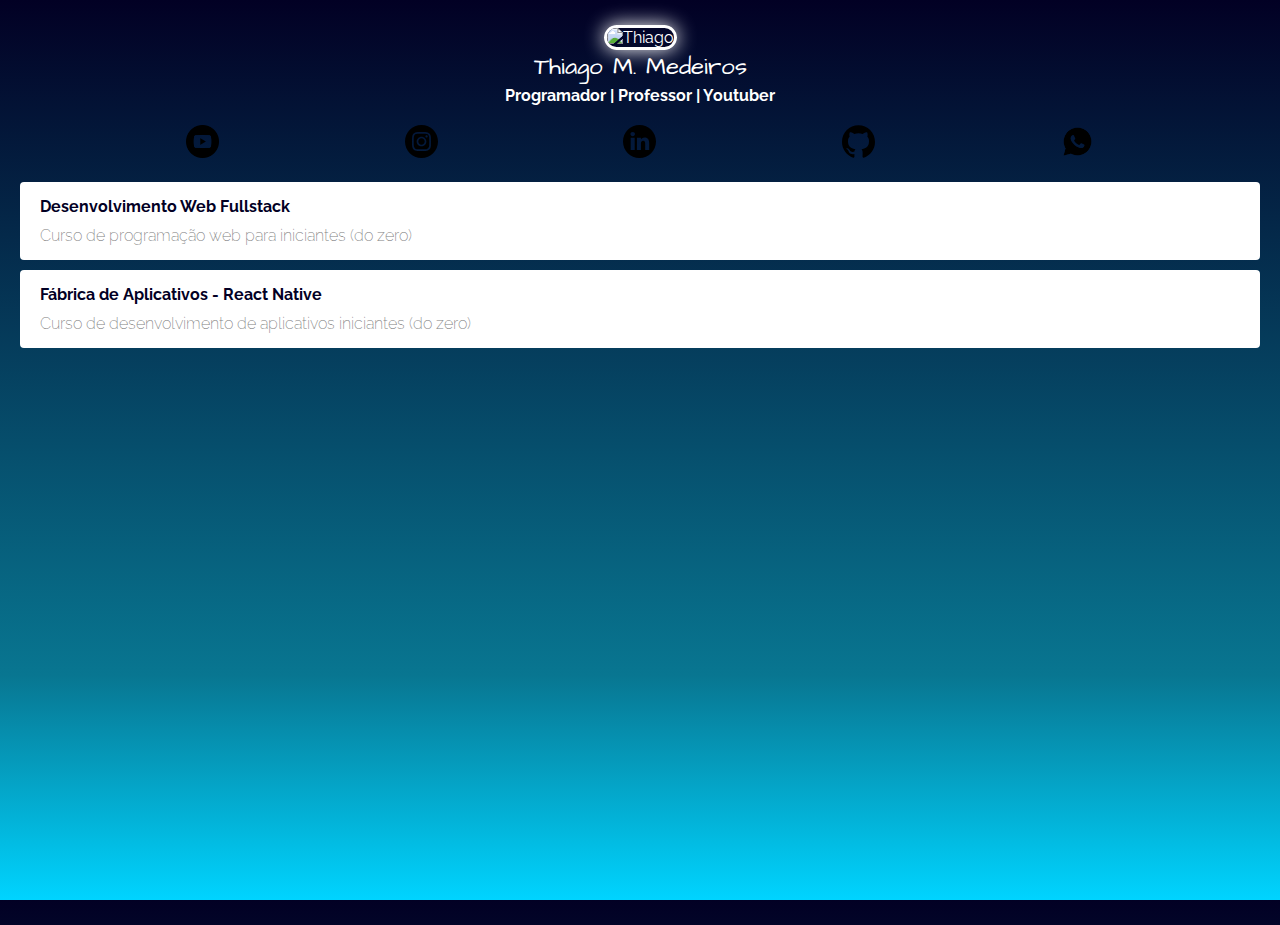
==== index.html @ 0ceddf14 "Aula teste - Linktree" ====
<!DOCTYPE html>
<html lang="en">
<head>
    <meta charset="UTF-8">
    <meta http-equiv="X-UA-Compatible" content="IE=edge">
    <meta name="viewport" content="width=device-width, initial-scale=1.0">
    <title>Linktree</title>
    
    <link rel="preconnect" href="https://fonts.googleapis.com">
    <link rel="preconnect" href="https://fonts.gstatic.com" crossorigin>
    <link href="https://fonts.googleapis.com/css2?family=Raleway&display=swap" rel="stylesheet">

    <link rel="preconnect" href="https://fonts.googleapis.com">
    <link rel="preconnect" href="https://fonts.gstatic.com" crossorigin>
    <link href="https://fonts.googleapis.com/css2?family=Architects+Daughter&display=swap" rel="stylesheet">

    <link rel="stylesheet" href="css/style.css">
</head>
<body>
    
    <div class="profile">
        <img src="img/thiago.jpg" alt="Thiago" class="avatar">
        <h1>Thiago M. Medeiros</h1>
        <h2>Programador | Professor | Youtuber</h2>
    </div>

    <ul class="social">
        <li>
            <a href="" target="_blank">
                <img src="Img/youtube.png" alt="Youtube">
            </a>
        </li>
        <li>
            <a href="" target="_blank">
                <img src="Img/insta.svg" alt="Instagram">
            </a>
        </li>
        <li>
            <a href="" target="_blank">
                <img src="Img/linkedin.svg" alt="linkedin">
            </a>
        </li>
        <li>
            <a href="" target="_blank">
                <img src="Img/github.svg" alt="Github">
            </a>
        </li>
        <li>
            <a href="" target="_blank">
                <img src="Img/whatsapp.png" alt="Whatsapp">
            </a>
        </li>
    
    </ul>

    <ul class="list-links">
        <li>
            <a href="">Desenvolvimento Web Fullstack
                <span>Curso de programação web para iniciantes (do zero)</span>
            </a>
        </li>
        <li>
            <a href="">Fábrica de Aplicativos - React Native
                <span>Curso de desenvolvimento de aplicativos iniciantes (do zero)</span>
            </a>
        </li>
    </ul>

</body>
</html>
---- css/style.css ----
* {
    margin: 0;
    padding: 0;
}

html, body {
    height: 100%;
}

body {
    font-family: 'Raleway', sans-serif;
    background: rgb(2,0,36);
    background: linear-gradient(180deg, rgba(2,0,36,1) 0%, rgba(8,118,145,1) 75%, rgba(0,212,255,1) 100%);
    color: white;
}

.avatar {
    width: 100px;
    border-radius: 50px;
    border: 3px solid white;
    box-shadow: 0 0 20px white;
}

h1 {
    font-family: 'Architects Daughter', cursive;
    font-weight: 100;
    font-size: 24px;
    margin-bottom: 2px;
}

h2 {
    font-size: 16px;
}

.profile {
    text-align: center;
    margin-top: 25px;
}

.social {
    display: flex; /*deixa tudo o que esta dentro da tag pai lado a lado */
    justify-content: space-evenly; /*conteudo ao centro, funciona somente com display flex */
    list-style: none;
    margin: 20px 0;
}

.social img {
width: 33px;
}

.list-links {
    list-style: none;
}

.list-links li {
    margin: 10px 20px;
}

.list-links li a {
    display: block; /*deixa o que tem dentro em blocos*/
    background-color: white;
    padding: 15px 20px;
    border-radius: 4px;
    text-decoration: none;
    color: rgb(2,0,36);
    font-weight: bold;
}

.list-links li a span {
    display: block;
    color: grey;
    margin-top: 10px;
    font-weight: 200;
}
/*span serve para formatar um determinado texto que voce queira*/
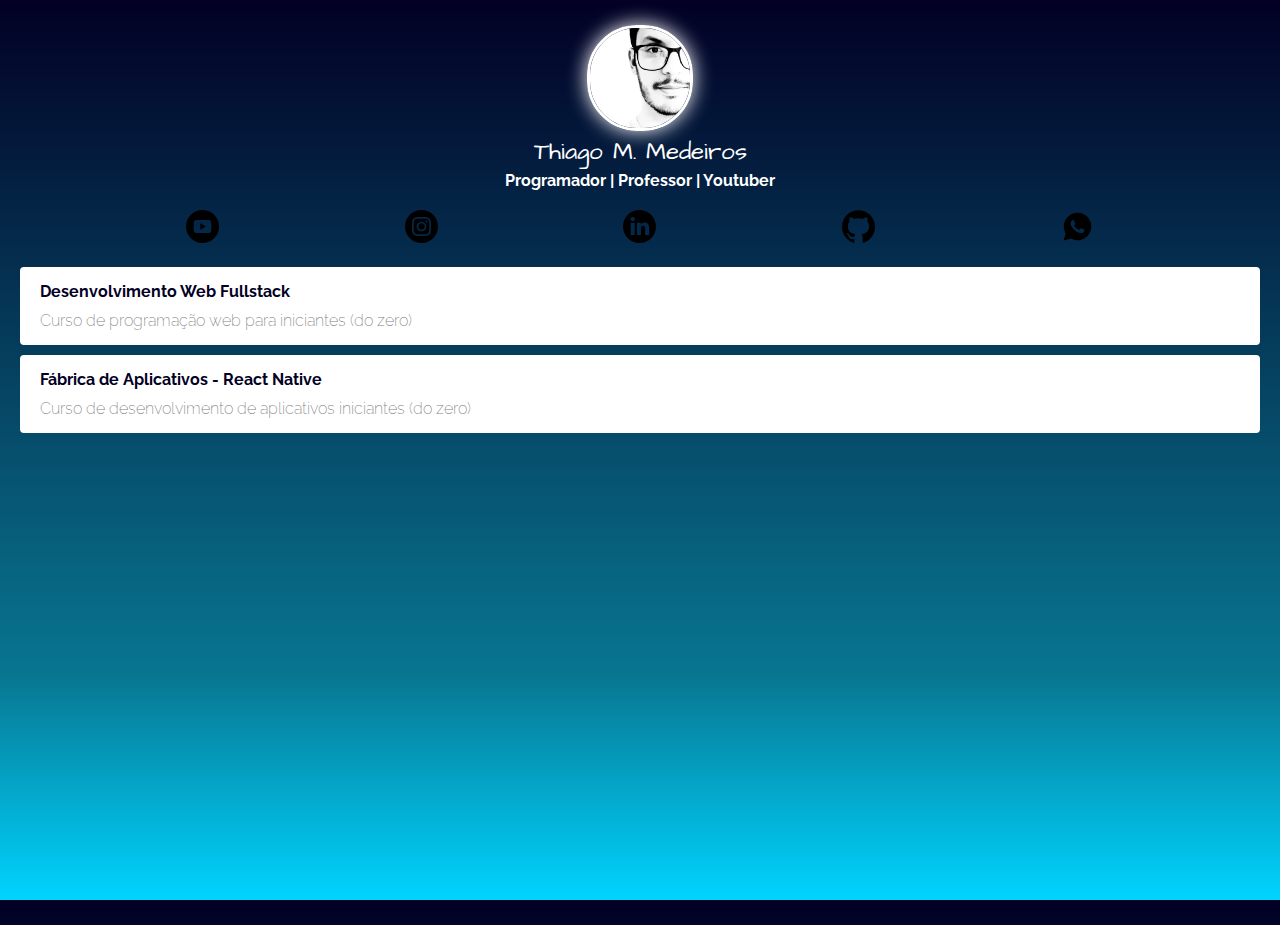
==== commit d95f1533: "Update index.html" ====
--- a/index.html
+++ b/index.html
@@ -15,11 +15,21 @@
     <link href="https://fonts.googleapis.com/css2?family=Architects+Daughter&display=swap" rel="stylesheet">
 
     <link rel="stylesheet" href="css/style.css">
+
+    <!-- Global site tag (gtag.js) - Google Analytics -->
+    <script async src="https://www.googletagmanager.com/gtag/js?id=G-TCM41PRJJ6"></script>
+    <script>
+        window.dataLayer = window.dataLayer || [];
+        function gtag(){dataLayer.push(arguments);}
+        gtag('js', new Date());
+
+        gtag('config', 'G-TCM41PRJJ6');
+    </script>
 </head>
 <body>
     
     <div class="profile">
-        <img src="img/thiago.jpg" alt="Thiago" class="avatar">
+        <img src="Img/thiago.jpg" alt="Thiago" class="avatar">
         <h1>Thiago M. Medeiros</h1>
         <h2>Programador | Professor | Youtuber</h2>
     </div>
@@ -67,4 +77,4 @@
     </ul>
 
 </body>
-</html>+</html>
